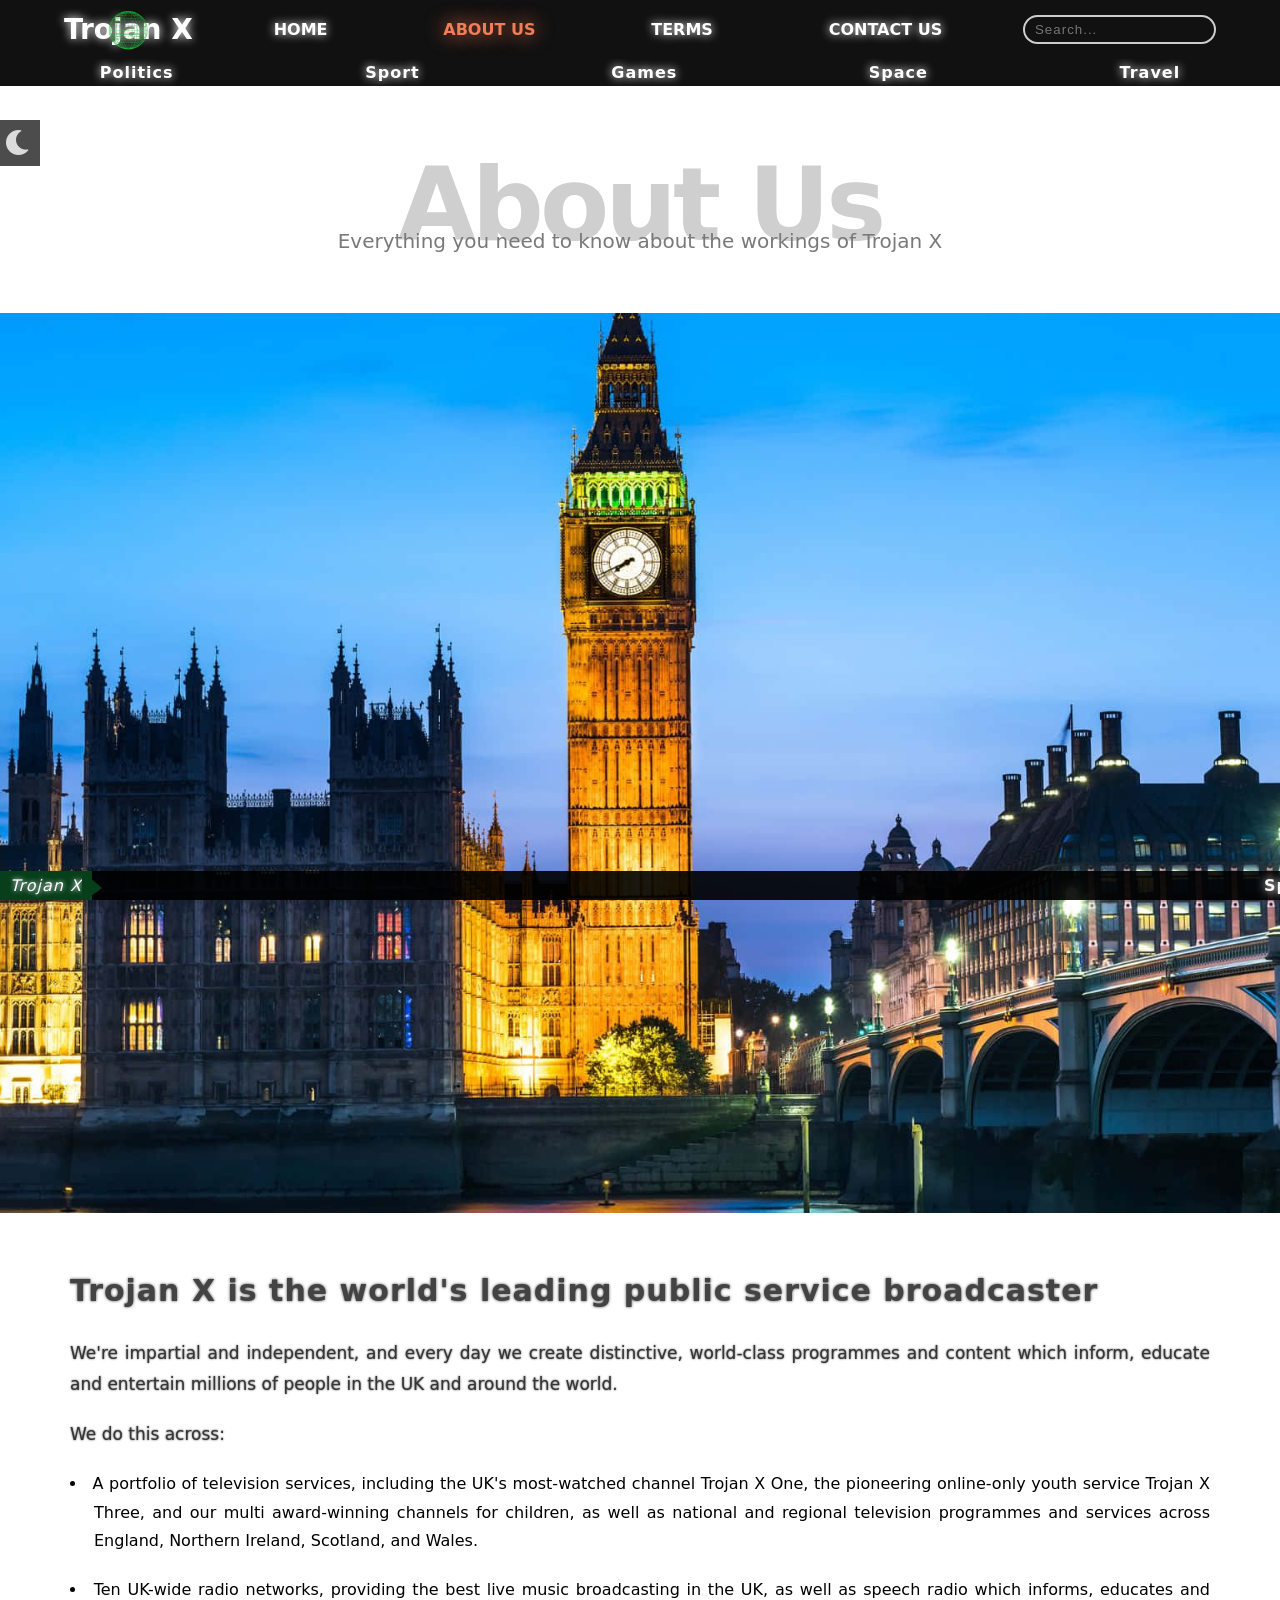
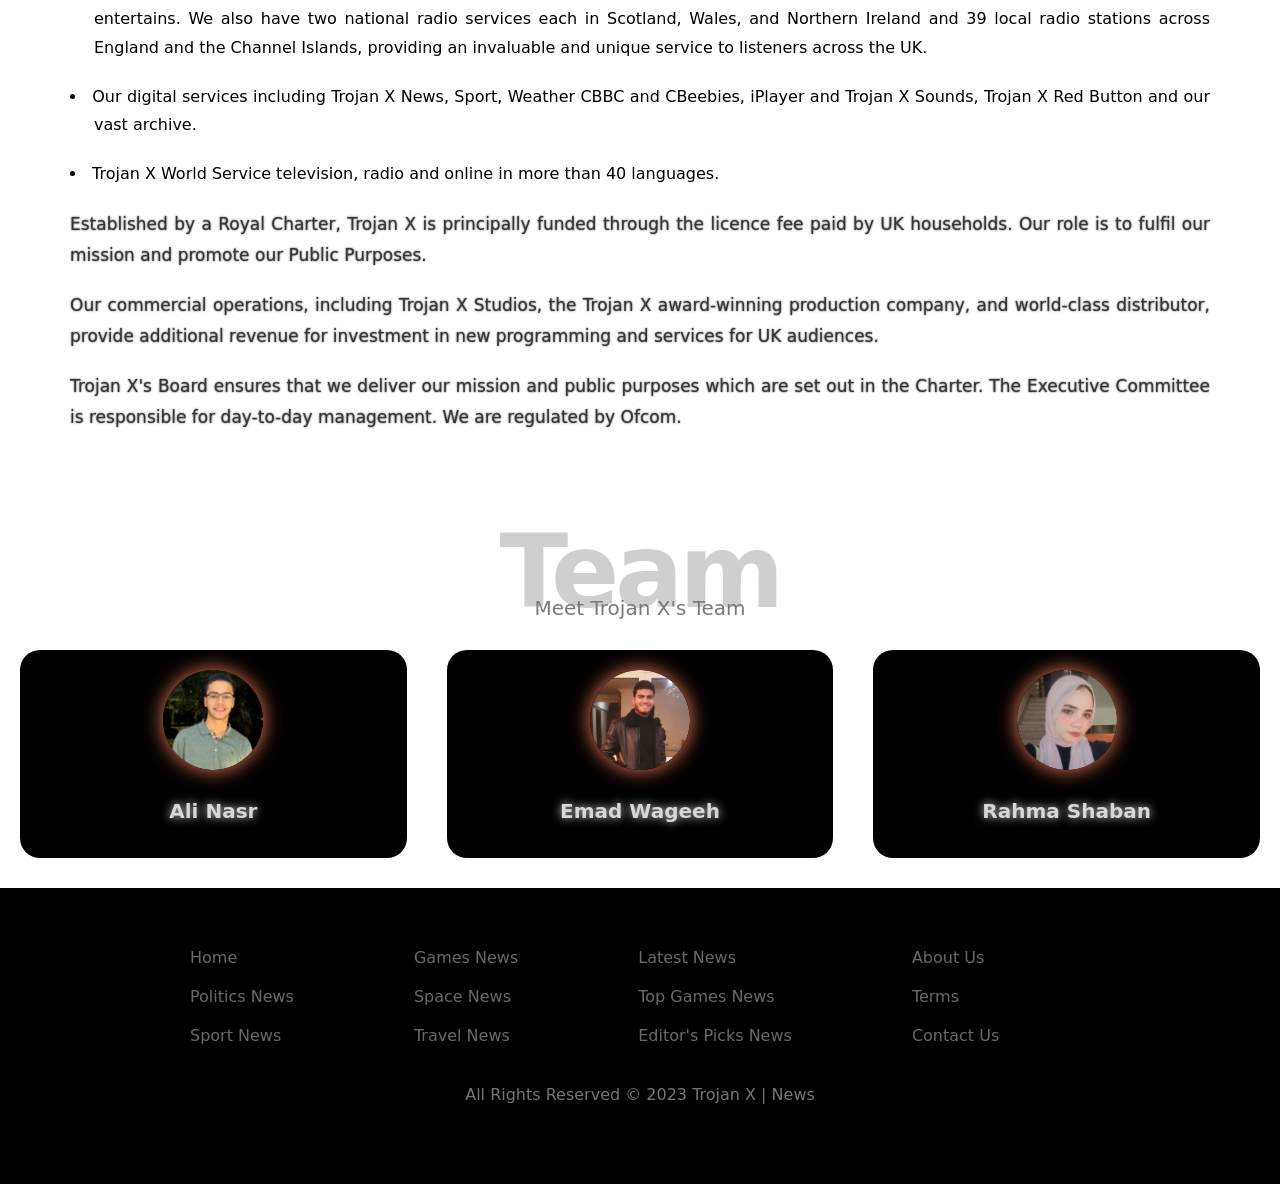
==== Pages/about-us.html @ bd7adf3f "Upload The Design" ====
<!DOCTYPE html>
<html lang="en">
<head>
    <meta charset="UTF-8">
    <meta name="viewport" content="width=device-width, initial-scale=1.0">
    <title>About US | Trojan X</title>
    <link rel="icon" href="../Media/Logo.png">
    <link rel="stylesheet" href="../CSS/all.min.css">
    <link rel="stylesheet" href="../CSS/main.css">
    <link rel="stylesheet" href="../CSS/about-us.css">
</head>
<body>

    <!-- Mode Settings -->
    
    <div class="mode-option">
        <i title="Night Mode" class="fas fa-moon fa-2x themeChangerNight" onclick="dark()"></i>
        <i title="Light Mode" class="fas fa-circle fa-2x themeChangerLight" onclick="light()"></i>
    </div>

    <!-- Mode Settings -->

    <!-- Start Main Navbar -->
    
    <header>
        <!-- <div class="christmas-container">
            <img class="christmas-image" src="../Media/Christmas_2.png" alt="">
            <img class="christmas-image" src="../Media/Christmas_0.png" alt="">
            <img class="christmas-image" src="../Media/Christmas_2.png" alt="">
            <img class="christmas-image" src="../Media/Christmas_4.png" alt="">
        </div> -->
        <nav>
            <h2><a href="../index.html"><img id="logo" src="../Media/Logo.png">Trojan X</a></h2>
            <!-- <h2><img id="christmas-logo" src="../Media/Christmas Hat.png" alt=""><a href="../index.html"><img id="logo" src="../Media/Logo.png">Trojan X</a></h2> -->
            <li><a href="../index.html">Home</a></li>
            <li><a class="onpage" href="about-us.html">About Us</a></li>
            <li><a href="terms.html">Terms</a></li>
            <li><a href="contact-us.html">Contact Us</a></li>
            <input type="search" placeholder="Search...">
        </nav>
    </header>

    <!-- End Main Navbar -->

    <!-- Start Sub Navbar -->
    
    <div class="sub-navbar">
        <input type="search" placeholder="Search...">
        <nav>
            <li class="link"><a href="politics.html">Politics</a></li>
            <li class="link"><a href="sport.html">Sport</a></li>
            <li class="link"><a href="games.html">Games</a></li>
            <li class="link"><a href="space.html">Space</a></li>
            <li class="link"><a href="travel.html">Travel</a></li>
            <span class="link toggle-menu" onclick="showSidebar()">☰</span>
        </nav>
    </div>

    <!-- End Sub Navbar -->

    <!-- Start Main Sidebar -->
    
    <nav class="side-nav">
        <div class="sidebar-overlay" onclick="closeSidebar()"></div>
        <div class="side-bar">
            <!-- <div class="christmas-container">
                <img class="christmas-image" src="../Media/Christmas_2.png" alt="">
                <img class="christmas-image" src="../Media/Christmas_0.png" alt="">
                <img class="christmas-image" src="../Media/Christmas_2.png" alt="">
                <img class="christmas-image" src="../Media/Christmas_4.png" alt="">
            </div> -->
            <span class="sidebar-close" onclick="closeSidebar()">X</span>
            <!-- <img id="christmas-logo" src="../Media/Christmas Hat.png" alt=""> -->
            <img id="Body-Logo" src="../Media/Logo.png" alt="Trojan X">
            <h3>Trojan <span>X</span></h3>
            <ul>
                <li onclick="closeSidebar()"><a href="../index.html">Home</a></li>
                <li onclick="closeSidebar()"><a class="onpage" href="about-us.html">About Us</a></li>
                <li onclick="closeSidebar()"><a href="terms.html">Terms</a></li>
                <li onclick="closeSidebar()"><a href="contact-us.html">Contact Us</a></li>
            </ul>
            <!-- <img id="sidebar-christmas" src="../Media/Christmas Bottom.png" alt=""> -->
        </div>
    </nav>

    <!-- End Main Sidebar -->

    <!-- Start About Section -->
    
    <section class="about-us">
        <div class="container">
            <h2 class="special-heading">About Us</h2>
            <p>Everything you need to know about the workings of Trojan X</p>
        </div>
        <div class="about-img"></div>
        <div class="container">
            <div class="about-content">
                <h2>Trojan X is the world's leading public service broadcaster</h2>
                <p>
                    We're impartial and independent, and every day we create distinctive, world-class programmes and content which inform, educate and entertain millions of people in the UK and around the world.
                </p>
                <p>We do this across:</p>
                <li>
                    A portfolio of television services, including the UK's most-watched channel Trojan X One, the pioneering online-only youth service Trojan X Three, and our multi award-winning channels for children, as well as national and regional television programmes and services across England, Northern Ireland, Scotland, and Wales.
                </li>
                <li>
                    Ten UK-wide radio networks, providing the best live music broadcasting in the UK, as well as speech radio which informs, educates and entertains. We also have two national radio services each in Scotland, Wales, and Northern Ireland and 39 local radio stations across England and the Channel Islands, providing an invaluable and unique service to listeners across the UK.
                </li>
                <li>
                    Our digital services including Trojan X News, Sport, Weather CBBC and CBeebies, iPlayer and Trojan X Sounds, Trojan X Red Button and our vast archive.
                </li>
                <li>
                    Trojan X World Service television, radio and online in more than 40 languages.
                </li>
                <p>
                    Established by a Royal Charter, Trojan X is principally funded through the licence fee paid by UK households. Our role is to fulfil our mission and promote our Public Purposes.
                </p>
                <p>
                    Our commercial operations, including Trojan X Studios, the Trojan X award-winning production company, and world-class distributor, provide additional revenue for investment in new programming and services for UK audiences.
                </p>
                <p>
                    Trojan X's Board ensures that we deliver our mission and public purposes which are set out in the Charter. The Executive Committee is responsible for day-to-day management. We are regulated by Ofcom.
                </p>
            </div>   
        </div>
    </section>

    <!-- End About Section -->

    <!-- Start Team Section -->
    
    <section class="team">
        <div class="container">
            <h2 class="special-heading">Team</h2>
            <p>Meet Trojan X's Team</p>
        </div>
        <div class="team-container">
            <div class="team-card">
                <div class="team-person">
                    <img src="../Team/Ali Nasr.png" alt="Ali Nasr" title="Ali Nasr">
                </div>
                <div class="team-info">
                    <h3>Ali Nasr</h3>
                </div>
            </div>
            <div class="team-card">
                <div class="team-person">
                    <img src="../Team/Emad Wageeh.png" alt="Emad Wageeh" title="Emad Wageeh">
                </div>
                <div class="team-info">
                    <h3>Emad Wageeh</h3>
                </div>
            </div>
            <div class="team-card">
                <div class="team-person">
                    <img src="../Team/Rahma Shaban.png" alt="Rahma Shaban" title="Rahma Shaban">
                </div>
                <div class="team-info">
                    <h3>Rahma Shaban</h3>
                </div>
            </div>
        </div>
    </section>

    <!-- End Team Section -->

    <!-- Start Trojan X News Ticker -->

    <section id="news-ticker" class="news-ticker">
        <div class="ticker-title">
            Trojan X
        </div>
        <ul class="ticker-content">
            <li>
                SpaceX yet to select launch pad for next Axiom Space private astronaut mission
            </li>
            <li>
                Rebecca Welch to be first female Premier League referee and Sam Allison to be first Black top-flight referee in 15 years
            </li>
            <li>
                The epic RPG based on Dungeons and Dragons and the survival horror were the big winners at last week's Game Awards in Los Angeles
            </li>
            <li>
                Germany's SPD wants tight Twitter supervision after Musk takeover
            </li>
            <li>
                Italy calls for redistribution of migrants as 1,000 people wait on board
            </li>
            <li>
                Vaccines for seasonal flu, COVID-19 start in Albania
            </li>
        </ul>
    </section>

    <!-- End Trojan X News Ticker -->

    <!-- Scroll To Top Button -->
    <span onclick="scrollToTop()" class="up">▲</span>
    <!-- Scroll To Top Button -->

    <!-- Start Footer -->

    <footer>
        <!-- <img class="footer-christmas" src="../Media/Christmas Footer Left.png">
        <img class="footer-christmas" src="../Media/Christmas Footer Center.png">
        <div class="christmas-respo">
            <img class="footer-christmas-res" src="../Media/Christmas Circle.png">
        </div> -->
        <div class="container">
            <div class="links">
                <ul>
                    <li><a href="../index.html">Home</a></li>
                    <li><a href="politics.html">Politics News</a></li>
                    <li><a href="sport.html">Sport News</a></li>
                </ul>
                <hr>
                <ul>
                    <li><a href="games.html">Games News</a></li>
                    <li><a href="space.html">Space News</a></li>
                    <li><a href="travel.html">Travel News</a></li>
                </ul>
                <hr>
                <ul> 
                    <li><a href="../index.html#latest-news">Latest News</a></li>
                    <li><a href="../index.html#games-news">Top Games News</a></li>
                    <li><a href="../index.html#editor-picks">Editor's Picks News</a></li>
                </ul>
                <hr>
                <ul>
                    <li><a href="about-us.html">About Us</a></li>
                    <li><a href="terms.html">Terms</a></li>
                    <li><a href="contact-us.html">Contact Us</a></li>
                </ul>
            </div>
            <p>All Rights Reserved &copy; 2023 <span><a href="../index.html">Trojan X | News</a></span></p>
        </div>
        <!-- <img class="footer-christmas" src="../Media/Christmas Footer Right.png"> -->
    </footer>

    <!-- End Footer -->

    <script>
        let scrollBtn = document.querySelector(".up");
        window.onscroll = function() {
            this.scrollY >= 850 ? scrollBtn.classList.add("reveal") : scrollBtn.classList.remove("reveal");
        }

        // Dark Mode Codes

        let darkMode = localStorage.getItem('darkMode');

        function dark() {
            let head = document.getElementsByTagName('HEAD')[0]; 
            let link = document.createElement('link'), link_pages = document.createElement('link');
            link.rel = link_pages.rel = 'stylesheet';
            link.type = link_pages.type = 'text/css';
            link.href = '../CSS/dark-mode.css';
            link_pages.href = '../CSS/pages-dark-mode.css';
            link.setAttribute("id", "night");
            link_pages.setAttribute("id", "night-pages");
            head.appendChild(link);
            head.appendChild(link_pages);
            document.querySelector(".themeChangerNight").style.display = "none";
            document.querySelector(".themeChangerLight").style.display = "initial";
            localStorage.setItem('darkMode', 'enabled');
        }

        function light() {
            document.querySelector("#night").remove();
            document.querySelector("#night-pages").remove();
            document.querySelector(".themeChangerNight").style.display = "initial";
            document.querySelector(".themeChangerLight").style.display = "none";
            localStorage.setItem('darkMode', null);
        }

        if (darkMode === 'enabled') {
            dark();
        }

        // Dark Mode Codes
    </script>
    <script src="../JS/main.js"></script>
</body>
</html>
---- CSS/main.css ----
/* Global Styles */

:root {
    --mainColor: #F47C57;
    --subColor: #FFF;
    --flexDisplay: flex;
    --relativePosition: relative;
    --absolutePosition: absolute;
    --sectionPadding: 60px;
    --contentCenter: center;
    --letterSpacing: 1px;
    --transitionDuration: .3s;
}

* {
    margin: 0;
    padding: 0;
    box-sizing: border-box;
}

html {
    scroll-behavior: smooth;
}

body {
    overflow: hidden;
}

::selection {
    background-color: #000;
    color: var(--mainColor);
    text-shadow: none;
}

::-webkit-scrollbar {
    background-color: rgb(0, 0, 0, 90%);
    width: 15px;
}

::-webkit-scrollbar-thumb {
    background-image: linear-gradient(transparent, var(--mainColor));
    border-radius: 3px;
}

::-webkit-scrollbar-thumb:hover {
    background-image: linear-gradient(transparent, #E96138);
}

body {
    font-family: system-ui, -apple-system, BlinkMacSystemFont, 'Segoe UI', Roboto, Oxygen, Ubuntu, Cantarell, 'Open Sans', 'Helvetica Neue', sans-serif;
}

.onload {
    overflow: auto;
}

.overhide {
    overflow: hidden;
}

.onpage {
    color: var(--mainColor) !important;
    text-shadow: 0px 0px 20px var(--mainColor) !important;
}

.container {
    padding-left: 15px;
    padding-right: 15px;
    margin-right: auto;
    margin-left: auto;
}

/* Small */
@media (min-width: 768px) {
    .container {
        width: 750px;
    }
}

/* Medium */
@media (min-width: 992px) {
    .container {
        width: 970px;
    }
}

/* Large */
@media (min-width: 1200px) {
    .container {
        width: 1170px;
    }
}

ul, li {list-style: none;}

a {text-decoration: none;}

.special-heading {
    color: #CFCFCF;
    font-weight: 800;
    font-size: 6.3em;
    letter-spacing: -4px;
    text-align: var(--contentCenter);
    margin: 0;
}

.special-heading + p {
    color: #797979;
    margin: -35px 0 0;
    text-align: var(--contentCenter);
    font-size: 20px;
}

@media (max-width: 767px) {
    .special-heading {
        font-size: 60px;
    }
    .special-heading + p {
        margin-top: -15px;
    }
}

.category {
    position: var(--absolutePosition);
    color: var(--subColor);
    background-color: #000;
    padding: 5px 10px;
    font-weight: bold;
    letter-spacing: 2px;
    border-radius: 5px;
    text-shadow: 0 0 6px var(--subColor);
    right: 0;
    transition: var(--transitionDuration);
}

.category:hover {
    color: var(--mainColor);
    text-shadow: 0 0 6px var(--mainColor);
}

/* Global Styles */

/* Welcome Screen */

.welcome-screen {
    position: fixed;
    width: 100%;
    height: 100%;
    top: 0;
    left: 0;
    background: #000;
    color: var(--subColor);
    z-index: 9999999;
}

.screen-content {
    position: var(--absolutePosition);
    top: 50%;
    left: 50%;
    transform: translate(-50%, -50%);
}

.screen-content #christmas-logo {
    position: var(--absolutePosition);
    width: 100%;
    top: -23%;
    left: 50%;
    transform: translate(-70%);
    z-index: 1;
}

.screen-content #logo {
    position: var(--relativePosition);
    width: 100%;
    animation: fadeInOut .7s infinite alternate;
}

@keyframes fadeInOut {
    0% {
        opacity: 0;
    }
    100% {
        opacity: 1;
    }
}

.screen-content h2,
.screen-content h3 {
    text-align: center;
    font-size: 40px;
    text-shadow: 0 0 10px var(--subColor);
}

.screen-content h2 span {
    color: var(--mainColor);
    text-shadow: 0 0 10px var(--mainColor);
}

.screen-content h3 {
    text-shadow: 0 0 5px #ffa500, 0 0 15px #ffa500, 0 0 20px #ffa500, 0 0 40px #ffa500, 0 0 60px #ff0000, 0 0 10px #ff8d00, 0 0 98px #ff0000;
    color: #fff6a9;
    font-family: "Sacramento", cursive;
    text-align: center;
    animation: blink 12s infinite;
    -webkit-animation: blink 12s infinite;
}

@keyframes blink {
    20%, 24%, 55% {
      color: #111;
      text-shadow: none;
    }

    0%, 19%, 21%, 23%, 25%, 54%, 56%, 100% {
        text-shadow: 0 0 5px #ffa500, 0 0 15px #ffa500, 0 0 20px #ffa500, 0 0 40px #ffa500, 0 0 60px #ff0000, 0 0 10px #ff8d00, 0 0 98px #ff0000;
        color: #fff6a9;
    }
  }

@media (max-width: 767px) {
    .screen-content h3 {
        font-size: 30px;
    }
}

@media (max-width: 500px) {
    .screen-content h2 {
        font-size: 30px;
    }

    .screen-content h3 {
        font-size: 20px;
    }
}

/* Welcome Screen */

/* Mode Settings */

.mode-option {
    position: var(--absolutePosition);
    background-color: rgb(0, 0, 0, 70%);
    top: 120px;
    left: 0;
    width: 40px;
    padding: 10px 5px;
    z-index: 9999;
}

.themeChangerNight,
.themeChangerLight {
    color: rgb(255 255 255 / 80%);
    font-weight: bold;
    cursor: pointer;
    transition: var(--transitionDuration);
    margin-right: 20px;
    font-size: 25px;
}

.themeChangerLight {
    color: rgb(255 228 100 / 80%);
    display: none;
}

.themeChangerLight:hover {
    color: #FFE464;
    text-shadow: 20px 20px 60px rgb(255 228 100 / 80%),-20px -20px 60px #FFE464;
}

.themeChangerNight:hover {
    color: var(--subColor);
    text-shadow: 20px 20px 60px rgb(255 255 255 / 80%),-20px -20px 60px var(--subColor);
}

/* Mode Settings */

/* Start Main Navbar */

header {
    position: var(--relativePosition);
    color: var(--subColor);
    width: 100%;
    background-color: #111;
    z-index: 2;
}

/* header::before,
header::after {
    content: '';
    position: var(--absolutePosition);
    top: 0;
    width: 3%;
    height: 100%;
    background-repeat: no-repeat;
    background-size: contain;
}

header::before {
    background-image: url(../Media/Christmas\ Left.png);
    left: 0;
}

header::after {
    background-image: url(../Media/Christmas\ Right.png);
    right: 0;
}

.christmas-container {
    position: var(--absolutePosition);
    width: 100%;
    display: var(--flexDisplay);
    justify-content: space-evenly;
    align-items: baseline;
    top: 0;
    max-height: 100%;
    z-index: -1;
}

.christmas-container .christmas-image {
    position: var(--relativePosition);
    width: 50px;
    animation: swing ease-in-out 1s infinite alternate;
    transform-origin: center -20px;
}

@keyframes swing {
    0% { transform: rotate(10deg); }
    100% { transform: rotate(-10deg); }
} */

header nav {
    width: 90%;
    margin: auto;
    display: var(--flexDisplay);
    justify-content: space-between;
    align-items: var(--contentCenter);
}

header nav h2 {
    position: var(--relativePosition);
    text-align: var(--contentCenter);
}

header nav h2 a {
    font-size: 28px;
    color: var(--subColor); 
    text-shadow: 0 0 10px var(--subColor); 
    transition: var(--transitionDuration);
}

header nav h2 a:hover {
    color: var(--mainColor);
    text-shadow: 0 0 10px var(--mainColor);
}

/* header nav h2 #christmas-logo {
    position: var(--absolutePosition);
    width: 40px;
    left: -3px;
    top: 35%;
    transform: translate(-50%, -50%) rotateZ(342deg);
} */

header nav h2 #logo {
    position: var(--absolutePosition);
    width: 40px;
    left: 50%;
    top: 50%;
    transform: translate(-50%, -50%);
    opacity: .7;
    animation: spin 5s linear infinite;
}

@keyframes spin {
    from {
        transform: translate(-50%, -50%) rotateY(0deg);
    } to {
        transform: translate(-50%, -50%) rotateY(360deg);
    }
}

header nav li {
    list-style: none;
    display: inline-block;
    margin: 20px;
}

header nav li a {
    text-transform: uppercase;
    color: white;
    text-shadow: 0 0 10px var(--subColor);
    font-weight: 600;
    padding: 15px;
    transition: .5s;
}

header nav li a:hover,
header nav li a.onpage {
    color: var(--mainColor);
    text-shadow: 0 0 10px var(--mainColor);
}

header nav input {
    background-color: transparent;
    color: var(--mainColor);
    padding: 5px 10px;
    border-radius: 20px;
    border: 2px solid #ccc;
    letter-spacing: var(--letterSpacing);
    transition: .5s;
}

header nav input:focus {
    border-color: var(--mainColor); 
    box-shadow: 0 0 10px var(--mainColor);
    outline: none; 
}

@media (max-width: 965px) {
    header {
        display: none;
    }
}

/* End Main Navbar */

/* Start Sub Navbar */

.sub-navbar {
    background-color: #111;
}

.sub-navbar nav {
    background-color: #111;
    list-style: none;
    display: var(--flexDisplay);
    justify-content: space-around;
    align-items: var(--contentCenter);
    padding: 4px;
}

.sub-navbar nav li {
    position: var(--relativePosition);
}

.sub-navbar nav li a,
.sub-navbar nav span {
    color: var(--subColor);
    text-shadow: 0 0 10px var(--subColor);
    font-weight: bold;
    letter-spacing: var(--letterSpacing);
    transition: .2s;
    cursor: pointer;
}

.sub-navbar nav span {
    display: none;
}

.sub-navbar nav li a:hover,
.sub-navbar nav span:hover {
    color: var(--mainColor);
    text-shadow: 0 0 10px var(--mainColor);
}

.sub-navbar input {
    display: none;
    background-color: #1D1D1D;
    color: var(--mainColor);
    width: 100%;
    height: 40px;
    padding: 5px 10px;
    text-align: var(--contentCenter);
    font-size: 15px;
    border: none;
    letter-spacing: var(--letterSpacing);
    transition: .5s;
}

.sub-navbar input::placeholder {
    transition: var(--transitionDuration);
}

.sub-navbar input:focus {
    outline: none; 
}

.sub-navbar input:focus::placeholder {
    color: var(--mainColor);
}

@media (max-width: 965px) {
    .sub-navbar nav span,
    .sub-navbar input {
        display: inline;
    }
}

/* End Sub Navbar */

/* Start Main Sidebar */

.side-nav .sidebar-overlay {
    position: fixed;
    width: 100%;
    height: 100%;
    top: 0;
    left: 0;
    background: rgba(0,0,0,.6);
    z-index: 9999;
    visibility: hidden;
    transition: all .5s ease-in-out;
    overflow: hidden;
}

.side-nav .sidebar-overlay.over {
    visibility: visible;
}

.side-nav .side-bar {
    position: fixed;
    background-color: rgb(255, 255, 255, 92%);
    width: 400px;
    height: 100%;
    z-index: 99999;
    text-align: var(--contentCenter);
    right: -400px;
    top: 0;
    overflow: auto;
    transition: right .4s ease;
}

.side-nav .side-bar.show {
    right: 0;
}

.side-nav .side-bar .sidebar-close {
    position: var(--absolutePosition);
    right: 4%;
    top: 2%;
    color: #161616;
    text-shadow: 0 0 5px #161616;
    font-weight: bold;
    cursor: pointer;
    opacity: .8;
    transition: var(--transitionDuration);
}

.side-nav .side-bar .sidebar-close:hover {
    opacity: 1;
    color: var(--mainColor);
    text-shadow: 0px 0px 20px var(--mainColor), 0px 0px 20px var(--mainColor);
}

.side-nav .side-bar #Body-Logo,
.side-nav .side-bar #christmas-logo {
    width: 100px;
    margin-top: 100px;
}

.side-nav .side-bar #christmas-logo {
    position: var(--absolutePosition);
    top: -30px;
    left: 50%;
    transform: translate(-70%);
}

.side-nav .side-bar h3 {
    margin-top: 40px;
    color: #000;
    text-transform: uppercase;
    font-size: 30px;
    font-weight: 500;
    text-shadow: 0px 0px 5px #252525;
    letter-spacing: var(--letterSpacing);
}

.side-nav .side-bar h3 > span {
    color: var(--mainColor);
    text-shadow: 0 0 10px var(--mainColor);
}

.side-nav .side-bar ul {
    margin-top: 60px;
    display: var(--flexDisplay);
    flex-direction: column;
}

.side-nav .side-bar ul li {
    margin-bottom: 40px;
    text-transform: uppercase;
    font-weight: normal;
    letter-spacing: var(--letterSpacing);
}

.side-nav .side-bar ul li a {
    color: #4B4B4B;
    transition: var(--transitionDuration);
}

.side-nav .side-bar ul li a:hover {
    color: var(--mainColor);
    text-shadow: 0px 0px 20px var(--mainColor), 0px 0px 20px var(--mainColor);
}

.side-nav .side-bar #sidebar-christmas {
    position: var(--absolutePosition);
    width: 100%;
    left: 0;
    bottom: 0;
}

@media (max-width: 767px) {
    .side-nav .side-bar {
        width: 100%;
        right: -100%;
    }

    .side-nav .side-bar ul li {
        margin-bottom: 27px;
    }
}

/* End Main Sidebar */

/* Start Landing Screen */

.landing {
    position: var(--relativePosition);
    width: 100%;
    height: 100vh;
    background-color: #111;
}

.landing video {
    position: var(--absolutePosition);
    width: 100%;
    height: 100%;
    pointer-events: none;
}

.landing .content {
    position: var(--absolutePosition);
    left: 0;
    top: 50%;
    transform: translateY(-50%);
    padding: 50px;
    background-color: rgb(0 0 0 / 50%);
    color: var(--subColor);
}

.landing .text h1 {
    font-size: 32px;
    line-height: 1.5;
    margin-bottom: 20px;
    text-transform: uppercase;
}

.landing .text span {
    color: #DD2B05;
}

.mutebtn {
    padding: 15px;
    text-align: var(--contentCenter);
    border-radius: 25px;
    color: #000;
    border: 2px;
    font-size: 20px;
    cursor: pointer;
    font-weight: 600;
    transition: .5s;
}

.mutebtn:hover {
    background-color: var(--mainColor);
    color: var(--subColor);
}

.first-mutebtn {
    display: none;
    width: 100%;
    background-color: rgb(0, 0, 0, 70%);
    padding: 0;
    border-radius: 0;
    color: var(--subColor);
    text-shadow: 0 0 5px var(--subColor);
}

.first-mutebtn:hover {
    background-color: rgb(0, 0, 0, 50%);
    color: var(--mainColor);
    text-shadow: 0 0 5px var(--mainColor);
}

@media (max-width: 965px) {
    .landing {
        height: auto;
    }

    .landing video {
        position: var(--relativePosition);
        height: auto;
    }
}

@media (max-width: 760px) {
    .landing .content {
        display: none;
    }

    .first-mutebtn {
        display: inline;
    }
}

/* End Landing Screen */

/* Start Latest News Section */

.latest-news {
    position: var(--relativePosition);
    background-color: #F6F6F6;
    padding-top: var(--sectionPadding);
    padding-bottom: var(--sectionPadding);
}

.latest-news .slider-container {
    margin-top: 40px;
}

.latest-news .slider-container .slider {
    position: var(--relativePosition);
    max-width: 800px;
    margin: 0 auto;
}

.latest-news .slider-container .slider .slider-card {
    display: none;
    opacity: 0;
    animation: zoom .5s linear forwards;
}

@keyframes zoom {
    0% {
        opacity: 0;
        transform: scale(0);
    } 100% {
        opacity: 1;
        transform: scale(1);
    }
}

.latest-news .slider-container .slider .slider-card .img-slider {
    width: 100%;
    border-radius: 5px;
}

.latest-news .slider-container .slider .slider-card .info {
    background-color: #111;
    padding: 15px 30px;
    color: var(--subColor);
    border-radius: 5px;
}

.latest-news .slider-container .slider .slider-card .info h2 {
    color: var(--subColor);
    font-size: 22px;
    font-weight: 800;
    font-style: italic;
    letter-spacing: 2px;
    text-shadow: 0 0 5px var(--subColor);
    transition: var(--transitionDuration);
}

.latest-news .slider-container .slider .slider-card:hover h2 {
    color: var(--mainColor);
    text-shadow: 0 0 5px var(--mainColor);
}

.latest-news .slider-container .slider .slider-card .info p {
    letter-spacing: var(--letterSpacing);
    margin-top: 10px;
    color: #CCC;
    line-height: 1.5;
}

.indicators {
    display: var(--flexDisplay);
    justify-content: var(--contentCenter);
    width: 100%;
    margin-top: 10px;
}

.indicator {
    width: 10px;
    height: 10px;
    border-radius: 50%;
    background-color: #bbb;
    margin: 0 5px;
    cursor: pointer;
}

.active {
    background-color: #555;
}

/* End Latest News Section */

/* Start Games News Section */

.games-news {
    position: var(--relativePosition);
    padding-top: var(--sectionPadding);
    padding-bottom: var(--sectionPadding);
    background-image: url('../Media/Games.jpg');
    background-size: cover;
}

.games-news .overlay {
    position: var(--absolutePosition);
    width: 100%;
    height: 100%;
    top: 0;
    left: 0;
    background-color: rgb(0, 0, 0, 50%);
}

.games-news .title {
    position: var(--relativePosition);
    z-index: 1;
}

.games-news .title h2 {
    position: var(--relativePosition);
    width: 160px;
    text-align: var(--contentCenter);
    margin-bottom: 20px;
}

.games-news .title h2::before {
    content: '';
    background-color: var(--mainColor);
    display: block;
    height: 3px;
    width: 75px;
    margin-bottom: 5px;
    box-shadow: 0 0 10px var(--mainColor), 0 0 10px var(--mainColor);
    transition: var(--transitionDuration);
}

.games-news .title h2::after {
    content: '';
    background-color: var(--mainColor);
    display: block;
    position: var(--absolutePosition);
    right: 0;
    height: 3px;
    width: 75px;
    margin-top: 5px;
    box-shadow: 0 0 10px var(--mainColor), 0 0 10px var(--mainColor);
    transition: var(--transitionDuration);
}

.games-news .title h2:hover::before,
.games-news .title h2:hover::after {
    background-color: var(--subColor);
    box-shadow: 0 0 10px var(--subColor), 0 0 10px var(--subColor);
}

.games-news .title h2 a {
    font-size: 26px;
    letter-spacing: var(--letterSpacing);
    text-transform: uppercase;
    color: var(--subColor);
    text-shadow: 0 0 10px var(--subColor);
    transition: var(--transitionDuration);
}

.games-news .title h2:hover a {
    color: var(--mainColor);
    text-shadow: 0 0 5px var(--mainColor);
}

.games-news .title p {
    color: #E4E4E4;
    font-weight: 600;
    font-size: 20px;
    letter-spacing: var(--letterSpacing);
    text-shadow: 0 0 10px #E4E4E4;
}

.games-news .games-content {
    position: var(--relativePosition);
    display: grid;
    grid-template-columns: repeat(auto-fill, minmax(350px, 1fr));
    grid-gap: 20px;
    margin-top: 80px;
    z-index: 1;
}

.games-news .games-content .game-card {
    background-color: rgb(0, 0, 0, 75%);
    border-radius: 30px;
}

.games-news .games-content .game-card img {
    width: 100%;
    max-width: 100%;
    border-radius: 10px;
}

.games-news .games-content .game-card .info {
    padding: 20px;
}

.games-news .games-content .game-card .info p {
    font-size: 20px;
    color: #D7D7D7;
    line-height: 1.8;
    font-weight: 700;
    text-shadow: 0 0 10px #D7D7D7;
    letter-spacing: var(--letterSpacing);
}

@media (max-width: 768px) {
    .games-news .games-content {
        grid-template-columns: repeat(auto-fill, minmax(100%, 1fr));
    }
}

/* End Games News Section */

/* Start Editor's Picks Section */

.editor-picks {
    position: var(--relativePosition);
    background-color: #F6F6F6;
    padding-top: var(--sectionPadding);
    padding-bottom: var(--sectionPadding);
}

.editor-picks .editor-container {
    margin-top: 100px;
    display: var(--flexDisplay);
    justify-content: space-between;
    gap: 20px;
}

.editor-picks .editor-container .editor-card {
    position: var(--relativePosition);
    width: 600px;
    height: 100%;
}

@media (max-width: 991px) {
    .editor-picks .editor-container {
        flex-direction: column;
    }

    .editor-picks .editor-container .editor-card {
        width: 100%;
    }
}

.editor-picks .editor-container .editor-card .category {
    right: auto;
}

@media (max-width: 991px) {
    .editor-picks .editor-container .editor-card {
        margin: 0 auto 20px;
    }
}

.editor-picks .editor-container .editor-card img {
    max-width: 100%;
    width: 100%;
    border-radius: 5px;
}

.editor-picks .editor-container .editor-card .editor-info {
    background-color: #111;
    padding: 15px 30px;
    color: var(--subColor);
    border-radius: 5px;
}

.editor-picks .editor-container .editor-card .editor-info h2 {
    color: var(--subColor);
    font-size: 22px;
    font-weight: 800;
    font-style: italic;
    letter-spacing: 2px;
    text-shadow: 0 0 5px var(--subColor);
    transition: var(--transitionDuration);
}

.editor-picks .editor-container .editor-card:hover h2 {
    color: var(--mainColor);
    text-shadow: 0 0 5px var(--mainColor);
}

.editor-picks .editor-container .editor-card .editor-info p {
    letter-spacing: var(--letterSpacing);
    margin-top: 10px;
    color: #CCC;
    line-height: 1.5;
}

.editor-picks .editor-container .editor-sports {
    flex-basis: calc(100% - 600px);
    background-color: #000;
}

.editor-picks .editor-container .editor-sports h2 {
    font-size: 25px;
    color: var(--subColor);
    background-color: #aa2f09;
    padding: 5px 20px;
    text-shadow: 0 0 10px var(--subColor);
}

.editor-picks .editor-container .editor-sports ul li {
    list-style: none;
    font-size: 20px;
    padding: 10px 20px;
    color: var(--mainColor);
    text-shadow: 0 0 5px var(--mainColor);
}

.editor-picks .editor-container .editor-sports ul li a {
    color: #CCC;
    padding: 10px;
    letter-spacing: var(--letterSpacing);
    text-shadow: 0 0 10px var(--subColor);
    transition: var(--transitionDuration);
}

.editor-picks .editor-container .editor-sports ul li a:hover {
    color: var(--mainColor);
    text-shadow: 0 0 5px var(--mainColor);
}

.editor-picks .editor-other {
    position: var(--relativePosition);
    display: grid;
    grid-template-columns: repeat(auto-fill, minmax(250px, 1fr));
    grid-gap: 20px;
    margin-top: 40px;
}

.editor-picks .editor-other .other-card {
    background-color: #000;
}

.editor-picks .editor-other .other-card img {
    width: 100%;
    max-width: 100%;
    border-radius: 10px;
}

.editor-picks .editor-other .other-card .info {
    padding: 20px;
}

.editor-picks .editor-other .other-card .info p {
    font-size: 17px;
    color: #D7D7D7;
    line-height: 1.8;
    font-weight: 700;
    text-shadow: 0 0 10px #D7D7D7;
    letter-spacing: var(--letterSpacing);
    margin-bottom: 5px;
}

.editor-picks .editor-other .other-card .info p + a {
    color: #000;
    font-weight: 600;
    letter-spacing: var(--letterSpacing);
    background-color: rgb(255, 255, 255, 70%);
    padding: 2px 15px;
    font-size: 13px;
    font-style: italic;
    transition: var(--transitionDuration);
}

.editor-picks .editor-other .other-card .info p + a:hover {
    background-color: #373737;
    color: var(--mainColor);
}

@media (max-width: 768px) {
    .editor-picks .editor-other {
        grid-template-columns: repeat(auto-fill, minmax(100%, 1fr));
    }
}

/* End Editor's Picks Section */

/* Start Trojan X News Ticker */

.news-ticker{
	display: var(--flexDisplay);	
	position: fixed;
    bottom: 0;
    right: 0;
    left: 0;
	overflow: hidden;
    background-color: rgb(0, 0, 0, 90%);
    z-index: 999;
}

.news-ticker .ticker-title{
    background-color: #073F1B;
    text-shadow: 0 0 5px var(--subColor);
    color: var(--subColor);
    font-style: italic;
    letter-spacing: var(--letterSpacing);
    padding: 5px 10px;
    flex: 0 0 auto; /* flex-grow, flex-shrink, flex-basis */
    z-index: 10;
}

.news-ticker .ticker-title:after{
	content: "";
	position: var(--absolutePosition);
	top: 0;
	border-left: 20px solid #073F1B;
	border-top: 17px solid transparent;
	border-bottom: 15px solid transparent;
}

.ticker-content{
	display: var(--flexDisplay);
	margin:0;
	padding: 0;
	padding-left: 90%;
	z-index: 9;
	animation: moving 30s infinite linear;
}

.ticker-content:hover { 
	animation-play-state: paused; 
}

.ticker-content li{
	display: var(--flexDisplay);
	width: 100%;
	align-items: var(--contentCenter);
	white-space: nowrap;
	padding-left: 20px;
    color: #F6F6F6;
    text-shadow: 0 0 10px var(--subColor);
	font-weight: bold;
    letter-spacing: var(--letterSpacing);
}

@keyframes moving {
	0% {
		-webkit-transform: translate(0, 0);
		transform: translate(0, 0);
		/* visibility: visible; */
	} 100% {
		-webkit-transform: translate(-100%, 0);
		transform: translate(-100%, 0);
	}
}

/* End Trojan X News Ticker */

/* Scroll To Top Button */

.up {
    position: fixed;
    bottom: 40px;
    right: -45px;
    background-color: var(--mainColor);
    color: var(--subColor);
    font-weight: bold;
    font-size: 20px;
    padding: 5px 10px;
    border-radius: 5px;
    font-family: Arial, Tahoma;
    cursor: pointer;
    transition: var(--transitionDuration);
    z-index: 99999;
}

.up:hover {
    text-shadow: 0 0 10px var(--subColor);
    box-shadow: 0 0 10px var(--mainColor);
}

.up.reveal {
    right: 15px;
}

/* Scroll To Top Button */

/* Start Footer */

footer {
    position: var(--relativePosition);
    padding-top: var(--sectionPadding);
    padding-bottom: var(--sectionPadding);
    background-color: #000;
    max-height: 100%;
    overflow: hidden;
}

footer .footer-christmas {
    position: var(--absolutePosition);
    top: -15px;
    width: 25%;
    height: 100%;
}

footer .footer-christmas:first-of-type {
    left: 0;
}

footer .footer-christmas:nth-of-type(2) {
    left: 50%;
    width: 60%;
    height: 60px;
    transform: translate(-50%);
}

footer .footer-christmas:last-of-type {
    right: 0;
}

footer .christmas-respo {
    display: none;
    position: absolute;
    width: 100px;
    height: 100px;
    top: 0;
    left: 50%;
    transform: translate(-50%);
    text-align: center;
}

footer .footer-christmas-res {
    width: 100%;
    height: 100%;
}

footer .container {
    display: var(--flexDisplay);
    justify-content: var(--contentCenter);
    flex-direction: column;
}

footer a {
    color: #757575;
}

footer .links {
    display: var(--flexDisplay);
}

footer .links ul {
    margin-left: 120px;
    display: inline;
}

footer .links ul li {
    margin-bottom: 20px;
    opacity: .9;
    transition: var(--transitionDuration);
}

footer .links ul li:hover {
    opacity: 1;
}

footer hr {
    display: none;
}

footer p {
    text-align: var(--contentCenter);
    color: #757575;
    margin: 20px auto;
}

footer p > span {
    position: var(--relativePosition);
}

footer p > span a {
    transition: var(--transitionDuration);
}

footer p > span a:hover {
    opacity: .8;
    text-shadow: 0 0 10px var(--mainColor);
    color: var(--mainColor);
}

@media (max-width: 1200px) {
    footer .links {
        font-size: 14px;
    }
}

@media (max-width: 992px) {
    footer .links {
        display: block;
    }

    footer hr {
        display: block;
    }

    footer .links {
        border: 1px solid #222;
        border-radius: 40px;
        padding: 20px 20px 10px;
    }

    footer .footer-christmas {
        display: none;
    }

    footer .christmas-respo {
        display: block;
    }
}

/* End Footer */

/* Start Global Styles Among Pages */

/* News Timeline In Every Page */
.global-heading {
    padding: var(--sectionPadding) 0;
}

.global {
    display: var(--flexDisplay);
    justify-content: var(--contentCenter);
    align-items: var(--contentCenter);
    padding: 40px 0 80px;
    animation: zoom .5s linear forwards;
}

.global .global-container {
    max-width: 1200px;
    width: 95%;
}

.global .global-timeline .global-content {
    display: grid;
    gap: 10px;
    grid-template-columns: repeat(6, 1fr);
    overflow-x: auto;
    overflow-y: hidden;
    background-color: rgb(0, 0, 0, 90%);
    border-radius: 10px;
    box-shadow: 0 0 15px 15px #000;
}

.global .global-content::-webkit-scrollbar {
    height: 10px;
}

.global .global-timeline .global-content::-webkit-scrollbar-thumb {
    background-image: linear-gradient(to right, transparent, var(--mainColor));
    border-radius: 3px;
}

.global .global-timeline .global-content::-webkit-scrollbar-thumb:hover {
    background-image: linear-gradient(to right, transparent, #E96138);
}

@media (max-width: 760px) {
    .global .global-content::-webkit-scrollbar {
        display: none;
    }
}

.global .global-content .global-card {
    position: var(--relativePosition);
    width: 400px;
    height: 400px;
}

.global .global-content .global-card img {
    width: 100%;
    height: 100%;
    border-radius: 10px;
}


@media (max-width: 460px) {
    .global .global-content .global-card {
        width: 350px;
        height: 300px;
    }
}

.global .global-card .global-info {
    position: var(--absolutePosition);
    background-color: rgb(0, 0, 0, 75%);
    bottom: 0;
    padding: 20px;
}

.global .global-card .global-info p {
    font-size: 20px;
    color: #D7D7D7;
    line-height: 1.8;
    font-weight: 700;
    text-shadow: 0 0 10px #D7D7D7;
    letter-spacing: var(--letterSpacing);
    transition: var(--transitionDuration);
}

.global .global-content .global-card:hover .global-info p {
    color: var(--mainColor);
    text-shadow: 0 0 10px var(--mainColor);
}
/* News Timeline In Every Page */

/* News Details In Every Page */

.details-section .news-details .box-section {
    position: var(--relativePosition);
    margin-top: 100px;
    display: none;
    margin-bottom: 70px;
    border-radius: 10px;
    box-shadow: 0 0 15px 15px #000;
    transition: var(--transitionDuration);
}

.details-section .news-details .box-section .side-one {
    position: var(--relativePosition);
    width: 100%;
    background-color: #000;
}

.details-section .news-details .box-section .side-one img {
    max-width: 100%;
    width: 100%;
    height: 100%;
    border-radius: 20px 20px 0 0;
}

.details-section .news-details .box-section .side-one .close-btn {
    position: var(--absolutePosition);
    right: 2%;
    top: 3%;
    color: var(--subColor);
    font-size: 20px;
    font-weight: bold;
    cursor: pointer;
    opacity: .8;
    background-color: #731414;
    padding: 5px 20px;
    border-radius: 15px;
    text-shadow: 0 0 10px var(--subColor);
    transition: var(--transitionDuration);
}

.details-section .news-details .box-section .side-one .close-btn:hover {
    color: var(--subColor);
    opacity: 1;
}

.details-section .news-details .box-section .side-two h3 {
    font-weight: 600;
    font-size: 24px;
    color: #434343;
    text-shadow: 0 0 3px #434343;
    letter-spacing: var(--letterSpacing);
    margin: 40px 25px 20px;
}

.details-section .news-details .box-section .side-two p {
    color: #222;
    line-height: 1.7;
    max-width: 100%;
    padding: 0 25px 15px;
    text-align: justify;
}

.details-section .news-details .box-section .side-two .description-img,
.details-section .news-details .box-section .side-two .description-video {
    text-align: center;
    padding: 0 25px 15px;
}

.details-section .news-details .box-section .side-two .description-video video {
    width: 100%;
}

.details-section .news-details .box-section .side-two .sub-description {
    display: block;
    padding: 0 25px 5px;
    font-style: italic;
    color: #7D7D7D;
}


@media (max-width: 991px) {
    .details-section .news-details .box-section .side-two .description-img img {
        width: 100%;
    }

    .details-section .news-details .box-section .side-two .sub-description {
        text-align: center;
    }
}

/* News Details In Every Page */

/* End Global Styles Among Pages */
---- CSS/about-us.css ----
/* Start About Us Section */

.about-us {
    padding-top: var(--sectionPadding);
}

.about-us .about-img {
    margin-top: 60px;
    background-image: url(../Media/about-us.jpg);
    background-size: cover;
    background-position: center;
    position: relative;
    height: 100vh;
}

.about-us .about-content {
    padding-top: var(--sectionPadding);
    padding-bottom: 20px;
}

.about-us .about-content h2 {
    padding-bottom: 30px;
    font-size: 30px;
    font-weight: bold;
    color: #434343;
    text-shadow: 0 0 3px #434343;
    letter-spacing: var(--letterSpacing);
}

.about-us .about-content p {
    line-height: 1.8;
    font-size: 17px;
    color: #363636;
    text-shadow: 0 0 2px #363636;
    text-align: justify;
}

.about-us .about-content p:not(:last-of-type) {
    padding-bottom: 20px;
}

.about-us .about-content li {
    list-style: disc;
    text-indent: -1.5em;
    margin-left: 1.5em;
    line-height: 1.8;
    padding-bottom: 20px;
    text-align: justify;
}

/* End About Us Section */

/* Start Team Section */

.team {
    padding-top: var(--sectionPadding);
}

.team .team-container {
    display: var(--flexDisplay);
    justify-content: space-between;
}

.team .team-container .team-card {
    background-color: #000;
    border-radius: 20px;
    margin: 30px 20px;
    padding: 20px 0;
    text-align: center;
    width: calc(100% / 3 - 20px);
    transition: transform .6s ease;
}

.team .team-container .team-card:hover {
    transform: translateY(-12px);
}

.team .team-container .team-card .team-person img {
    border-radius: 50%;
    width: 100px;
    height: 100px;
    object-fit: cover;
    margin-bottom: 10px;
    box-shadow: 0 0 20px var(--mainColor);
}

.team .team-container .team-card .team-info h3 {
    color: #D7D7D7;
    font-size: 20px;
    margin: 15px 0;
    text-shadow: 0 0 10px #D7D7D7;
}

.team .team-container .team-card:hover .team-info h3 {
    color: var(--mainColor);
    text-shadow: 0 0 10px var(--mainColor);
}

@media (max-width: 991px) {
    .team .team-container {
        display: var(--flexDisplay);
        flex-direction: column;
    }

    .team .team-container .team-card {
        width: 85%;
        margin: 25px auto;
    }

    .team .team-container .team-card:first-of-type {
        order: 3;
    }
}

/* End Team Section */
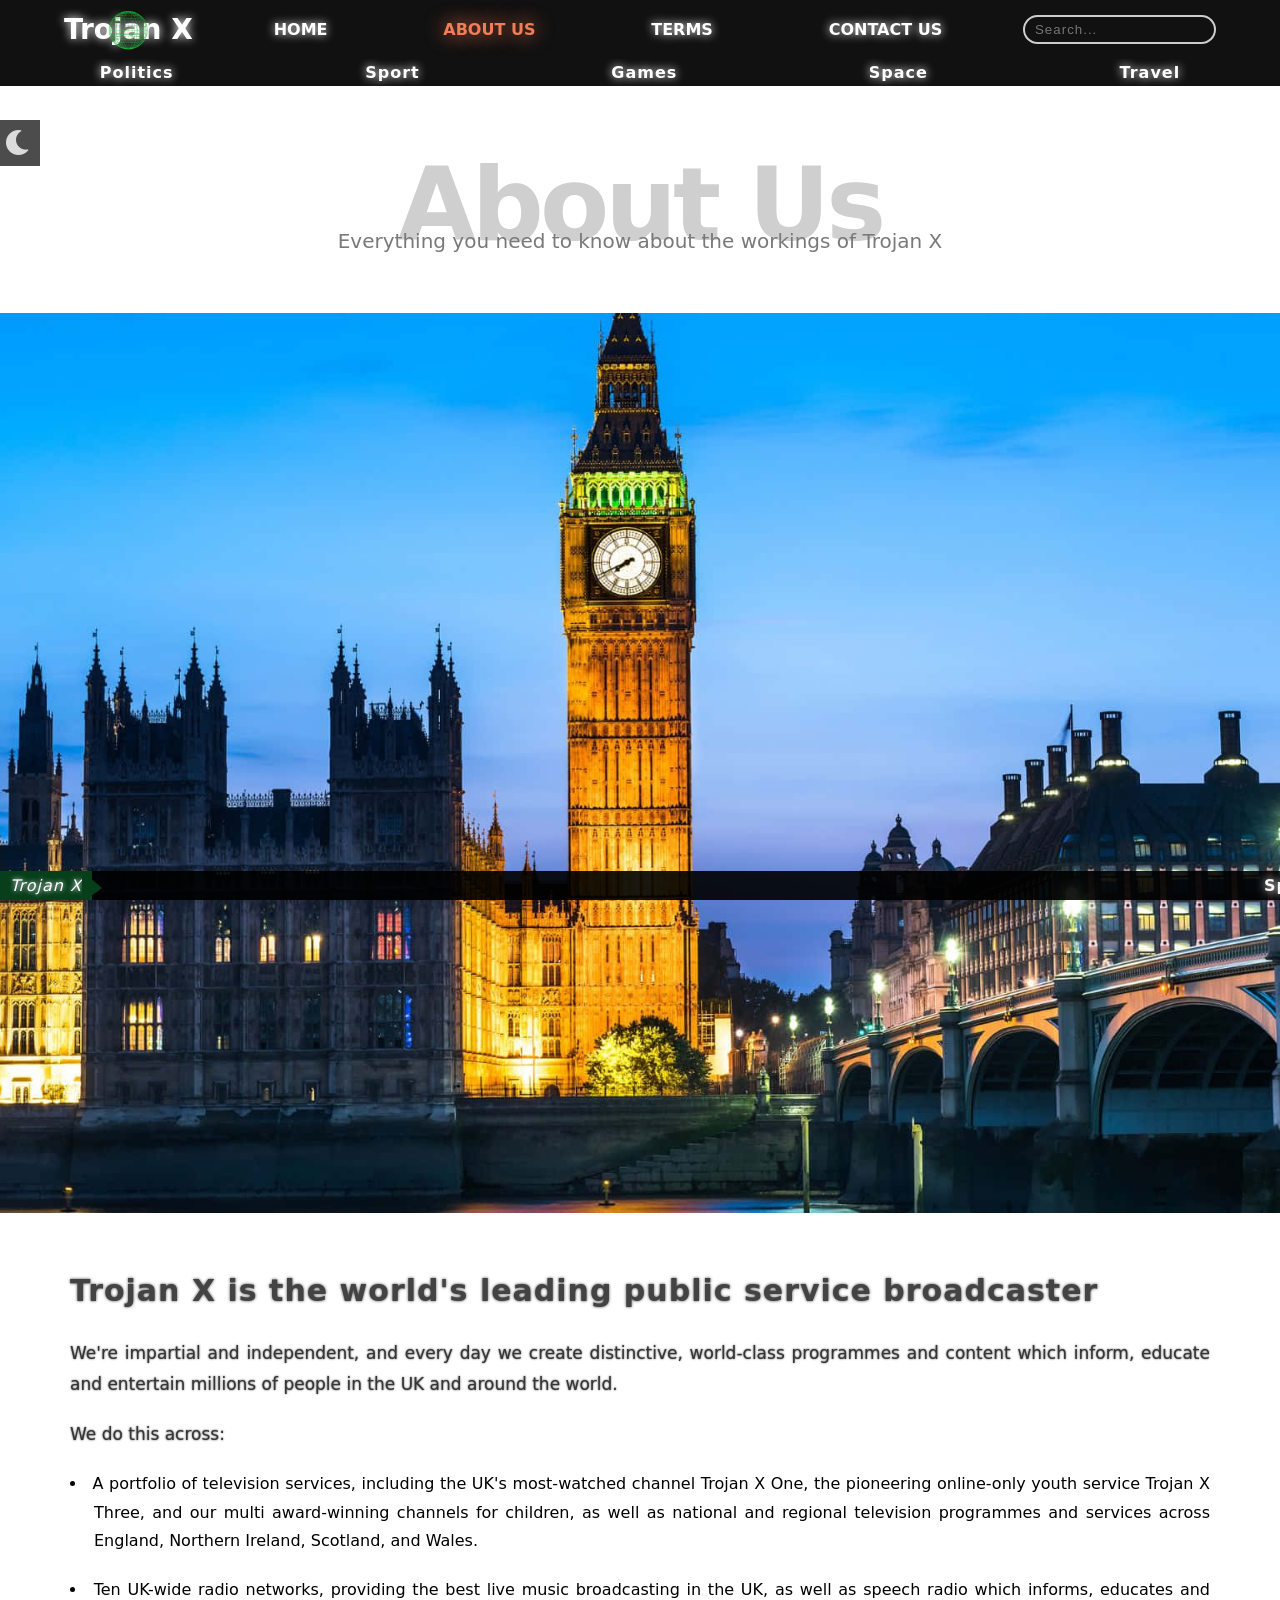
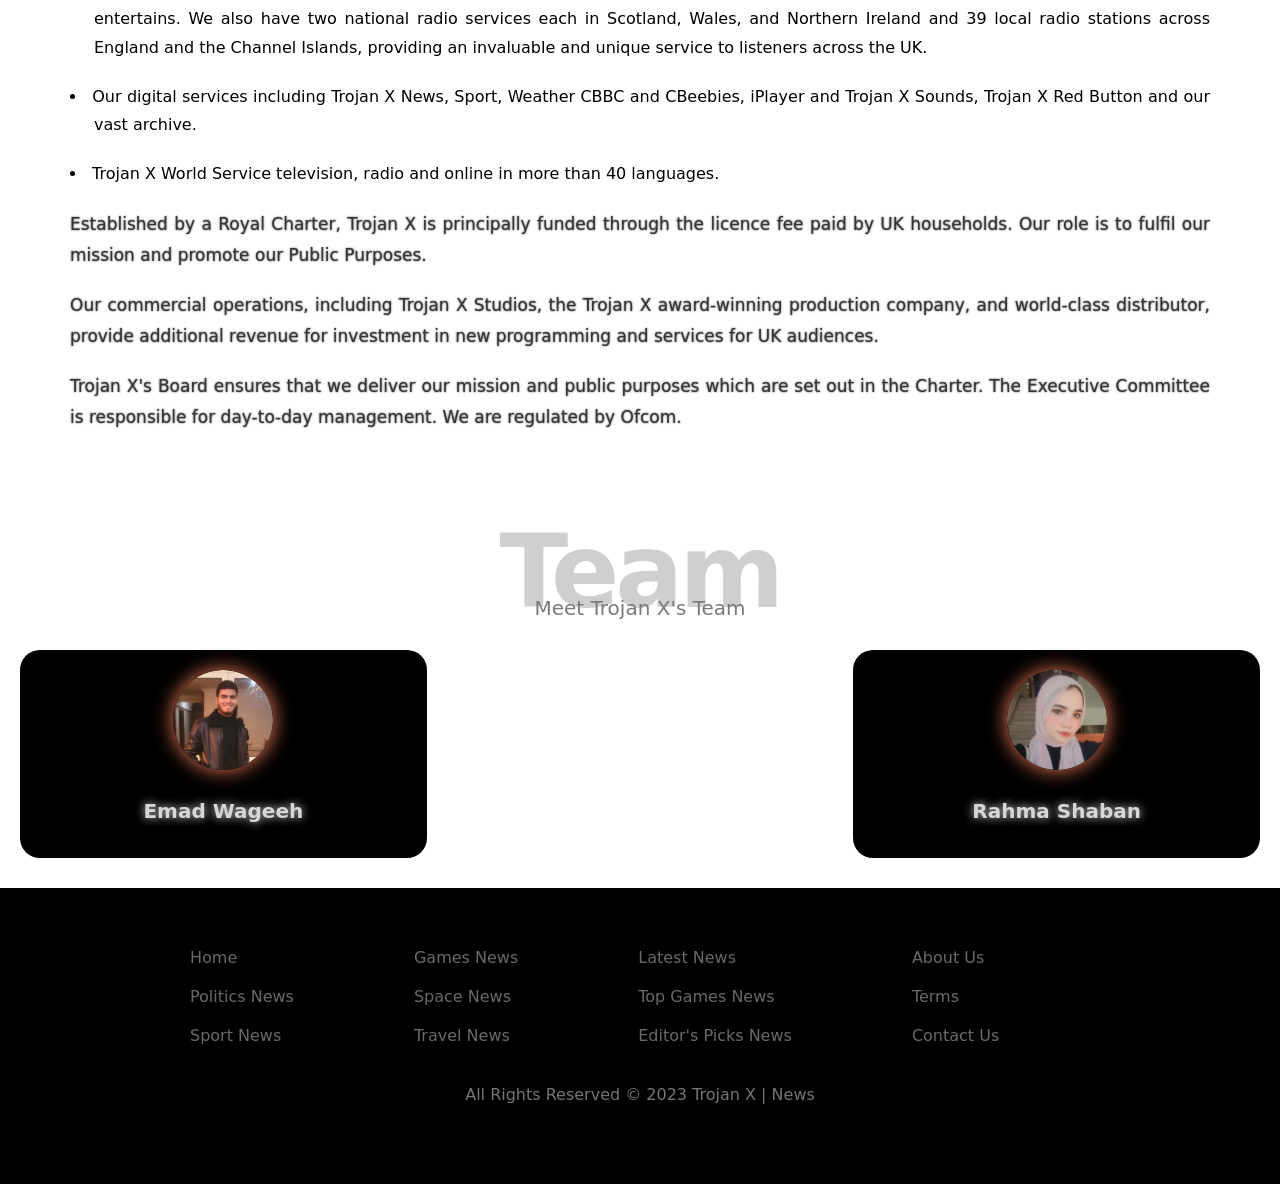
==== commit 80d2d272: "Update about-us.html" ====
--- a/Pages/about-us.html
+++ b/Pages/about-us.html
@@ -137,14 +137,6 @@
         <div class="team-container">
             <div class="team-card">
                 <div class="team-person">
-                    <img src="../Team/Ali Nasr.png" alt="Ali Nasr" title="Ali Nasr">
-                </div>
-                <div class="team-info">
-                    <h3>Ali Nasr</h3>
-                </div>
-            </div>
-            <div class="team-card">
-                <div class="team-person">
                     <img src="../Team/Emad Wageeh.png" alt="Emad Wageeh" title="Emad Wageeh">
                 </div>
                 <div class="team-info">
@@ -281,4 +273,4 @@
     </script>
     <script src="../JS/main.js"></script>
 </body>
-</html>+</html>
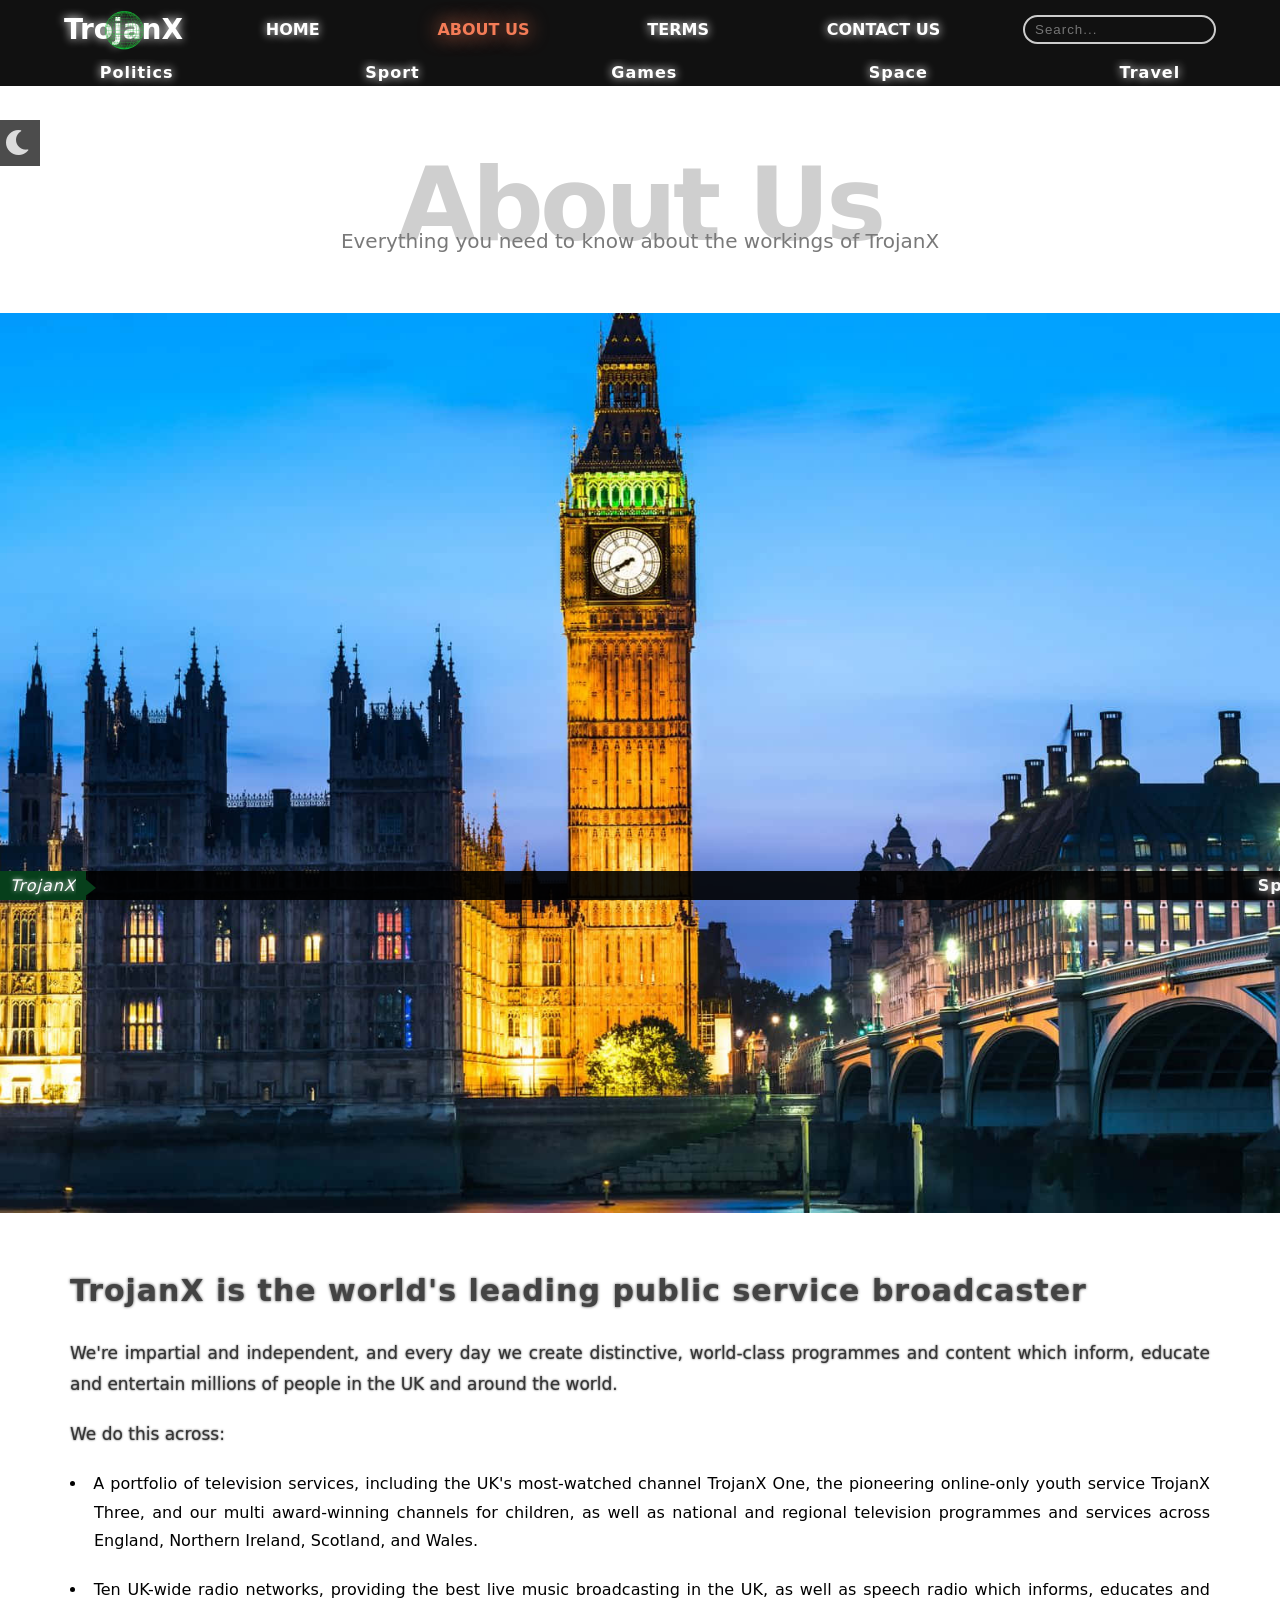
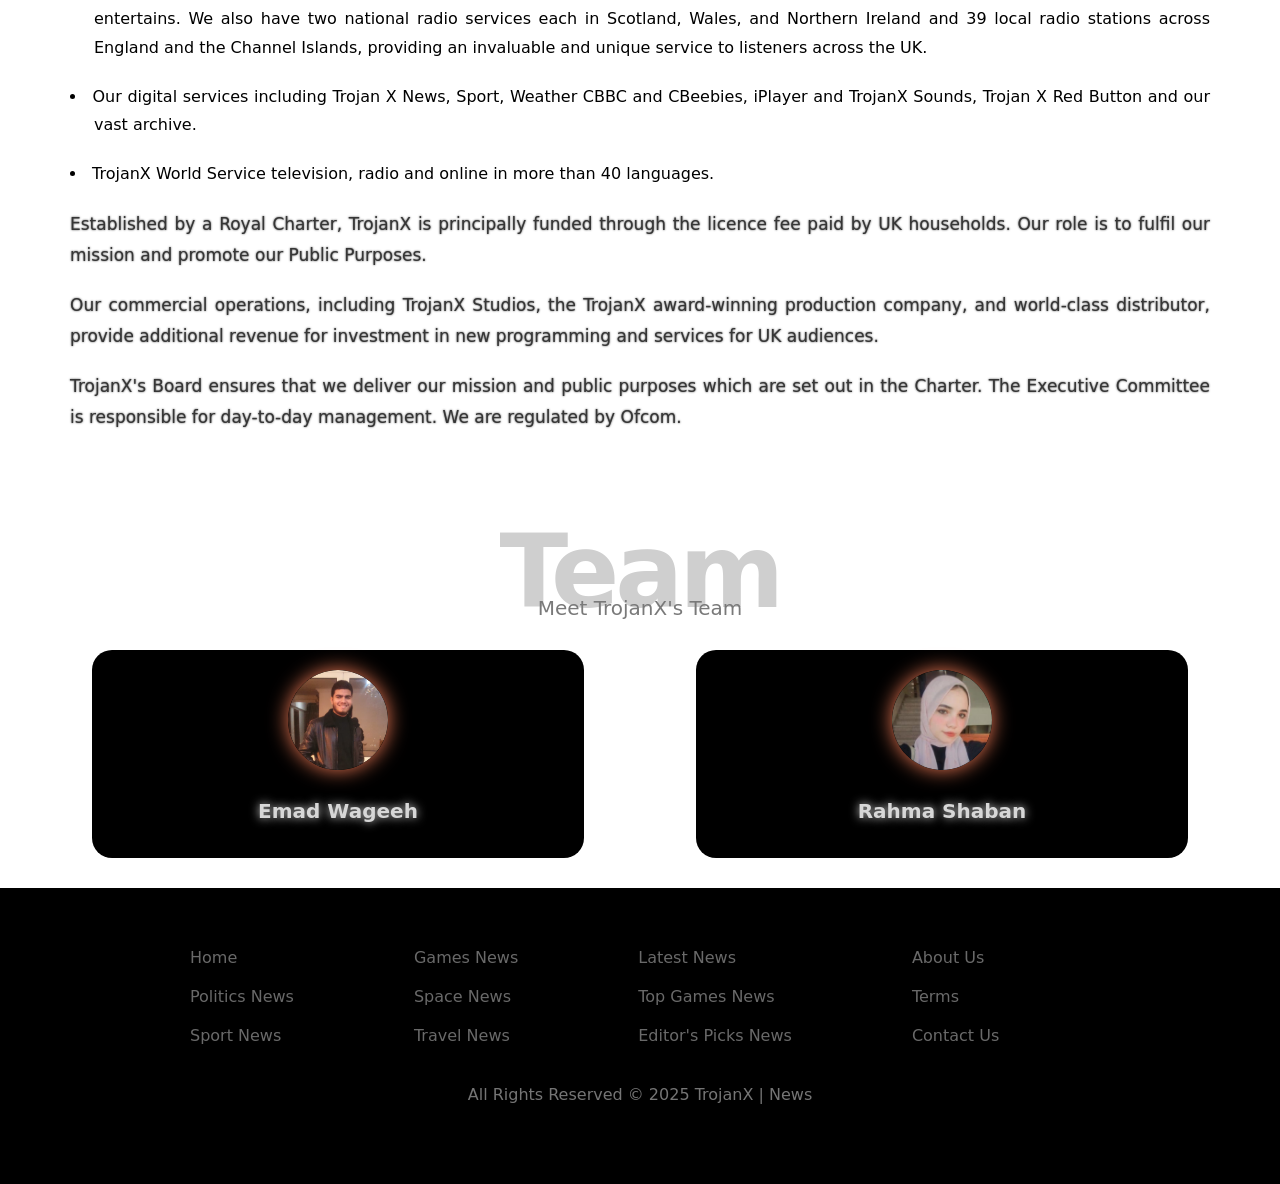
==== commit 96c6c9b2: "Update about-us.html" ====
--- a/Pages/about-us.html
+++ b/Pages/about-us.html
@@ -3,7 +3,7 @@
 <head>
     <meta charset="UTF-8">
     <meta name="viewport" content="width=device-width, initial-scale=1.0">
-    <title>About US | Trojan X</title>
+    <title>About US | TrojanX</title>
     <link rel="icon" href="../Media/Logo.png">
     <link rel="stylesheet" href="../CSS/all.min.css">
     <link rel="stylesheet" href="../CSS/main.css">
@@ -30,7 +30,7 @@
             <img class="christmas-image" src="../Media/Christmas_4.png" alt="">
         </div> -->
         <nav>
-            <h2><a href="../index.html"><img id="logo" src="../Media/Logo.png">Trojan X</a></h2>
+            <h2><a href="../index.html"><img id="logo" src="../Media/Logo.png">TrojanX</a></h2>
             <!-- <h2><img id="christmas-logo" src="../Media/Christmas Hat.png" alt=""><a href="../index.html"><img id="logo" src="../Media/Logo.png">Trojan X</a></h2> -->
             <li><a href="../index.html">Home</a></li>
             <li><a class="onpage" href="about-us.html">About Us</a></li>
@@ -71,8 +71,8 @@
             </div> -->
             <span class="sidebar-close" onclick="closeSidebar()">X</span>
             <!-- <img id="christmas-logo" src="../Media/Christmas Hat.png" alt=""> -->
-            <img id="Body-Logo" src="../Media/Logo.png" alt="Trojan X">
-            <h3>Trojan <span>X</span></h3>
+            <img id="Body-Logo" src="../Media/Logo.png" alt="TrojanX">
+            <h3>Trojan<span>X</span></h3>
             <ul>
                 <li onclick="closeSidebar()"><a href="../index.html">Home</a></li>
                 <li onclick="closeSidebar()"><a class="onpage" href="about-us.html">About Us</a></li>
@@ -90,36 +90,36 @@
     <section class="about-us">
         <div class="container">
             <h2 class="special-heading">About Us</h2>
-            <p>Everything you need to know about the workings of Trojan X</p>
+            <p>Everything you need to know about the workings of TrojanX</p>
         </div>
         <div class="about-img"></div>
         <div class="container">
             <div class="about-content">
-                <h2>Trojan X is the world's leading public service broadcaster</h2>
+                <h2>TrojanX is the world's leading public service broadcaster</h2>
                 <p>
                     We're impartial and independent, and every day we create distinctive, world-class programmes and content which inform, educate and entertain millions of people in the UK and around the world.
                 </p>
                 <p>We do this across:</p>
                 <li>
-                    A portfolio of television services, including the UK's most-watched channel Trojan X One, the pioneering online-only youth service Trojan X Three, and our multi award-winning channels for children, as well as national and regional television programmes and services across England, Northern Ireland, Scotland, and Wales.
+                    A portfolio of television services, including the UK's most-watched channel TrojanX One, the pioneering online-only youth service TrojanX Three, and our multi award-winning channels for children, as well as national and regional television programmes and services across England, Northern Ireland, Scotland, and Wales.
                 </li>
                 <li>
                     Ten UK-wide radio networks, providing the best live music broadcasting in the UK, as well as speech radio which informs, educates and entertains. We also have two national radio services each in Scotland, Wales, and Northern Ireland and 39 local radio stations across England and the Channel Islands, providing an invaluable and unique service to listeners across the UK.
                 </li>
                 <li>
-                    Our digital services including Trojan X News, Sport, Weather CBBC and CBeebies, iPlayer and Trojan X Sounds, Trojan X Red Button and our vast archive.
-                </li>
-                <li>
-                    Trojan X World Service television, radio and online in more than 40 languages.
-                </li>
-                <p>
-                    Established by a Royal Charter, Trojan X is principally funded through the licence fee paid by UK households. Our role is to fulfil our mission and promote our Public Purposes.
-                </p>
-                <p>
-                    Our commercial operations, including Trojan X Studios, the Trojan X award-winning production company, and world-class distributor, provide additional revenue for investment in new programming and services for UK audiences.
-                </p>
-                <p>
-                    Trojan X's Board ensures that we deliver our mission and public purposes which are set out in the Charter. The Executive Committee is responsible for day-to-day management. We are regulated by Ofcom.
+                    Our digital services including Trojan X News, Sport, Weather CBBC and CBeebies, iPlayer and TrojanX Sounds, Trojan X Red Button and our vast archive.
+                </li>
+                <li>
+                    TrojanX World Service television, radio and online in more than 40 languages.
+                </li>
+                <p>
+                    Established by a Royal Charter, TrojanX is principally funded through the licence fee paid by UK households. Our role is to fulfil our mission and promote our Public Purposes.
+                </p>
+                <p>
+                    Our commercial operations, including TrojanX Studios, the TrojanX award-winning production company, and world-class distributor, provide additional revenue for investment in new programming and services for UK audiences.
+                </p>
+                <p>
+                    TrojanX's Board ensures that we deliver our mission and public purposes which are set out in the Charter. The Executive Committee is responsible for day-to-day management. We are regulated by Ofcom.
                 </p>
             </div>   
         </div>
@@ -132,7 +132,7 @@
     <section class="team">
         <div class="container">
             <h2 class="special-heading">Team</h2>
-            <p>Meet Trojan X's Team</p>
+            <p>Meet TrojanX's Team</p>
         </div>
         <div class="team-container">
             <div class="team-card">
@@ -160,7 +160,7 @@
 
     <section id="news-ticker" class="news-ticker">
         <div class="ticker-title">
-            Trojan X
+            TrojanX
         </div>
         <ul class="ticker-content">
             <li>
@@ -224,7 +224,7 @@
                     <li><a href="contact-us.html">Contact Us</a></li>
                 </ul>
             </div>
-            <p>All Rights Reserved &copy; 2023 <span><a href="../index.html">Trojan X | News</a></span></p>
+            <p>All Rights Reserved &copy; 2025 <span><a href="../index.html">TrojanX | News</a></span></p>
         </div>
         <!-- <img class="footer-christmas" src="../Media/Christmas Footer Right.png"> -->
     </footer>
--- a/CSS/about-us.css
+++ b/CSS/about-us.css
@@ -58,7 +58,7 @@
 
 .team .team-container {
     display: var(--flexDisplay);
-    justify-content: space-between;
+    justify-content: space-evenly;
 }
 
 .team .team-container .team-card {
@@ -67,7 +67,7 @@
     margin: 30px 20px;
     padding: 20px 0;
     text-align: center;
-    width: calc(100% / 3 - 20px);
+    width: calc(80% / 2 - 20px);
     transition: transform .6s ease;
 }
 
@@ -106,10 +106,6 @@
         width: 85%;
         margin: 25px auto;
     }
-
-    .team .team-container .team-card:first-of-type {
-        order: 3;
-    }
 }
 
-/* End Team Section */+/* End Team Section */
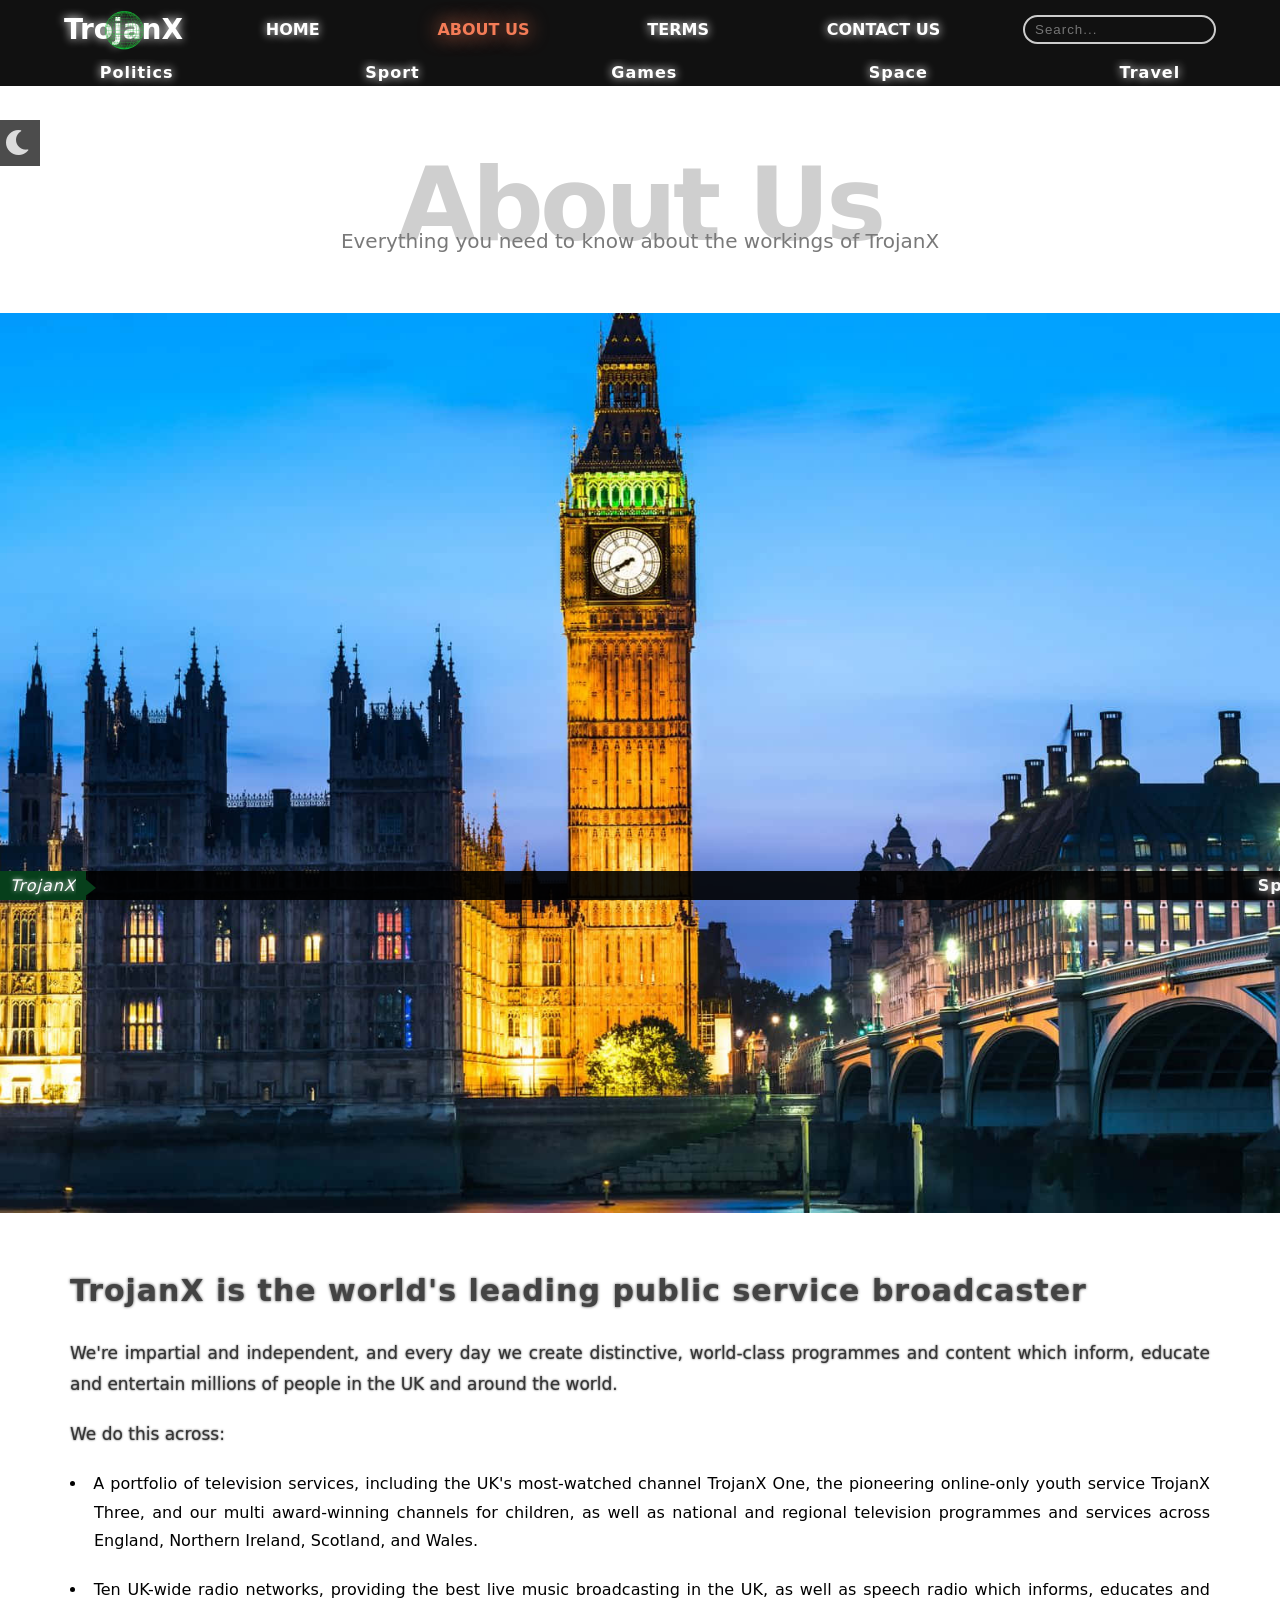
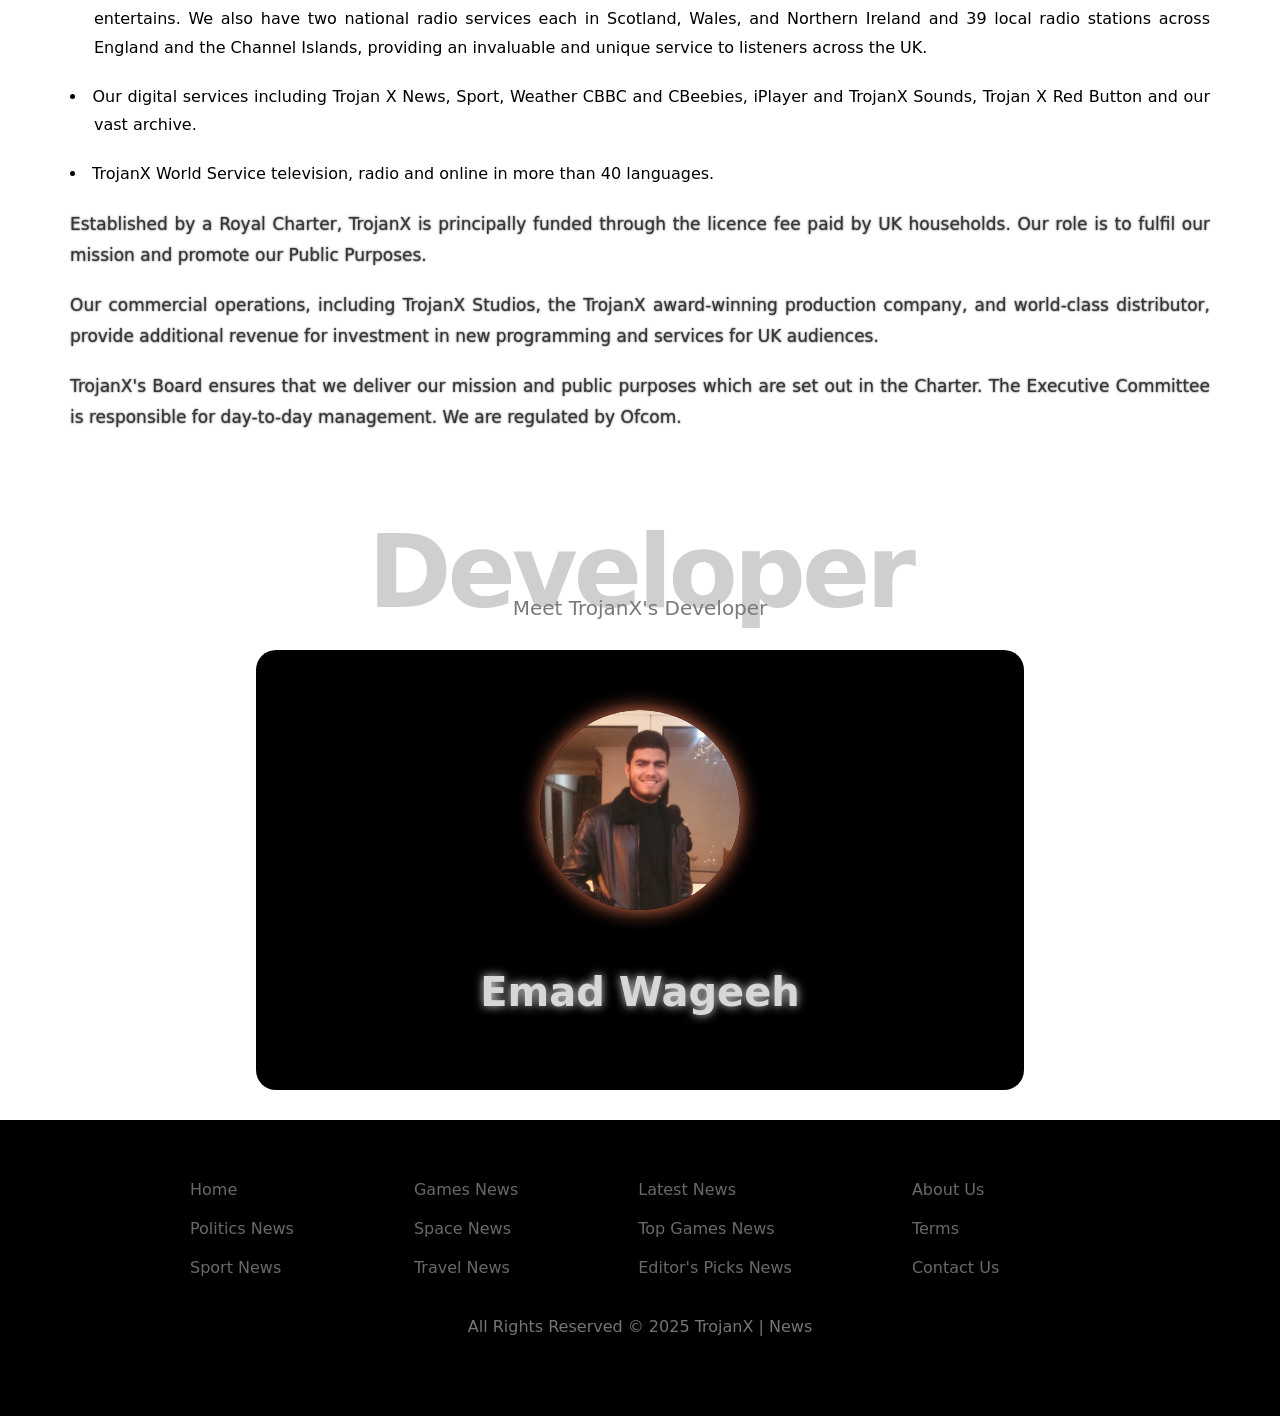
==== commit f268ebd9: "Updated Files" ====
--- a/Pages/about-us.html
+++ b/Pages/about-us.html
@@ -131,24 +131,16 @@
     
     <section class="team">
         <div class="container">
-            <h2 class="special-heading">Team</h2>
-            <p>Meet TrojanX's Team</p>
+            <h2 class="special-heading">Developer</h2>
+            <p>Meet TrojanX's Developer</p>
         </div>
         <div class="team-container">
             <div class="team-card">
                 <div class="team-person">
-                    <img src="../Team/Emad Wageeh.png" alt="Emad Wageeh" title="Emad Wageeh">
+                    <img src="../Media/Emad Wageeh.png" alt="Emad Wageeh" title="Emad Wageeh">
                 </div>
                 <div class="team-info">
                     <h3>Emad Wageeh</h3>
-                </div>
-            </div>
-            <div class="team-card">
-                <div class="team-person">
-                    <img src="../Team/Rahma Shaban.png" alt="Rahma Shaban" title="Rahma Shaban">
-                </div>
-                <div class="team-info">
-                    <h3>Rahma Shaban</h3>
                 </div>
             </div>
         </div>
--- a/CSS/about-us.css
+++ b/CSS/about-us.css
@@ -65,9 +65,9 @@
     background-color: #000;
     border-radius: 20px;
     margin: 30px 20px;
-    padding: 20px 0;
+    padding: 60px 0;
     text-align: center;
-    width: calc(80% / 2 - 20px);
+    width: 60%;
     transition: transform .6s ease;
 }
 
@@ -77,16 +77,16 @@
 
 .team .team-container .team-card .team-person img {
     border-radius: 50%;
-    width: 100px;
-    height: 100px;
+    width: 200px;
+    height: 200px;
     object-fit: cover;
-    margin-bottom: 10px;
+    margin-bottom: 40px;
     box-shadow: 0 0 20px var(--mainColor);
 }
 
 .team .team-container .team-card .team-info h3 {
     color: #D7D7D7;
-    font-size: 20px;
+    font-size: 40px;
     margin: 15px 0;
     text-shadow: 0 0 10px #D7D7D7;
 }
